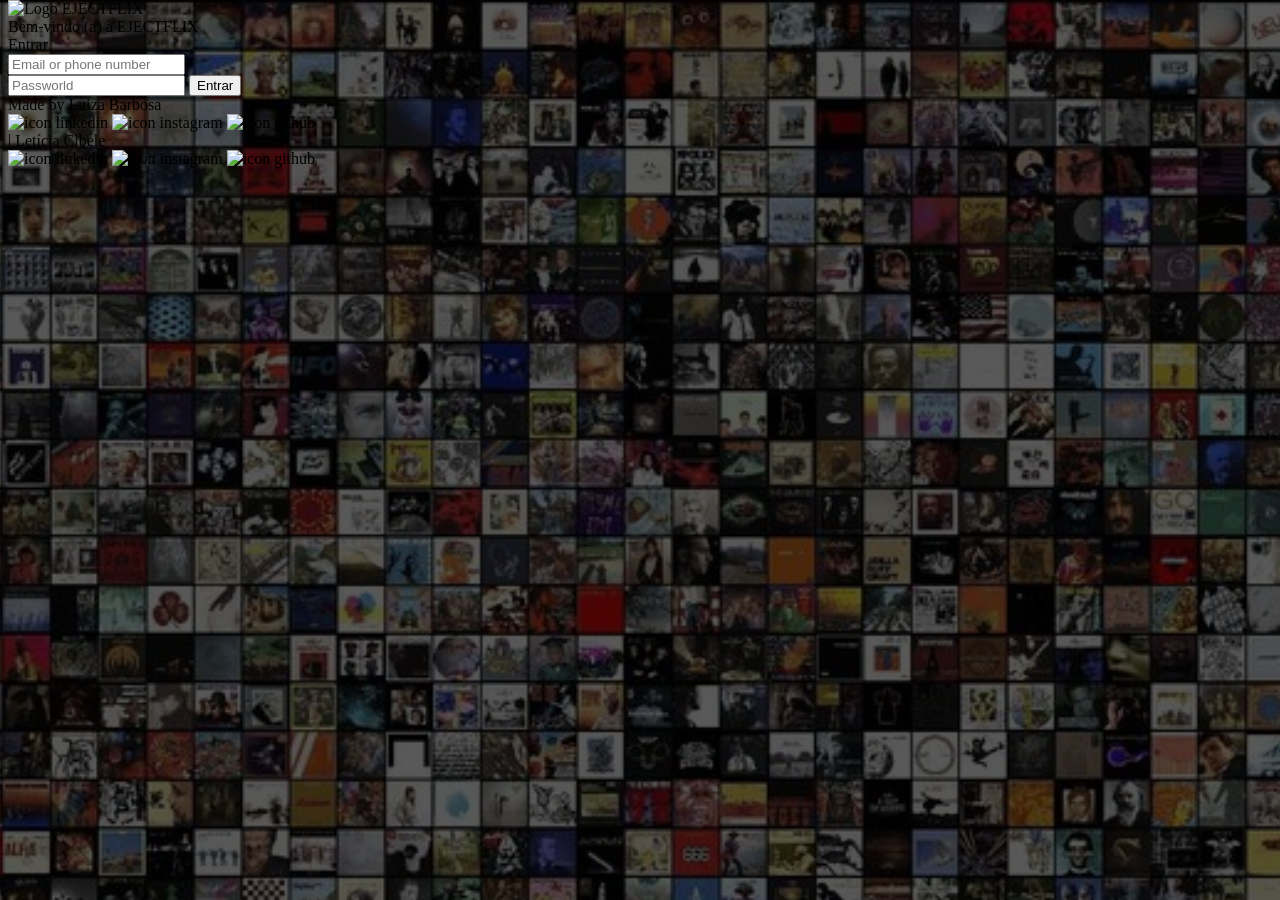
==== index.html @ b6b9d4de "feat: inicio do projeto!🎆 escopo do projeto, html, css e js base." ====
<!DOCTYPE html>
<html lang="pt-BR">
<head>
    <meta charset="UTF-8">
    <meta name="viewport" content="width=device-width, initial-scale=1.0">
    <link rel="stylesheet" href="css/index.css">
    <title>EJECTFLIX</title>
</head>
<body>
    <header>
        <span>
            <img src="" alt="Logo EJECTFLIX">
        </span>
    </header>

    <main>
        <div>
            <form>
                <p>Bem-vindo (a) à EJECTFLIX</p>

                <div class="area-email">
                    <p>Entrar</p>
                    <input type="text" placeholder="Email or phone number">
                </div>

                <input type="text" placeholder="Passworld">

                <button>Entrar</button>
                <a href="paginas/cadastro/cadastro.html"></a>
            </form>
        </div>
    </main>

    <footer>
        <div>
            <p>Made by Luiza Barbosa</p>
            <img src="" alt="icon linkedin">
            <img src="" alt="icon instagram">
            <img src="" alt="icon github">
        </div>
        <div></div>
        <div>
            <p>| Letícia Cibele</p>
            <img src="" alt="icon linkedin">
            <img src="" alt="icon instagram">
            <img src="" alt="icon github">
        </div>
    </footer>

    <script src="js/index.js"></script>
</body>
</html>
---- css/index.css ----
*{
    margin-top: 0;
    margin-bottom: 0;
    box-sizing: border-box;
}

body{

    background-image: linear-gradient(rgba(0, 0, 0, 0.65), rgba(0, 0, 0, 0.65)), url('..//img/imagem-fundo.svg');
}
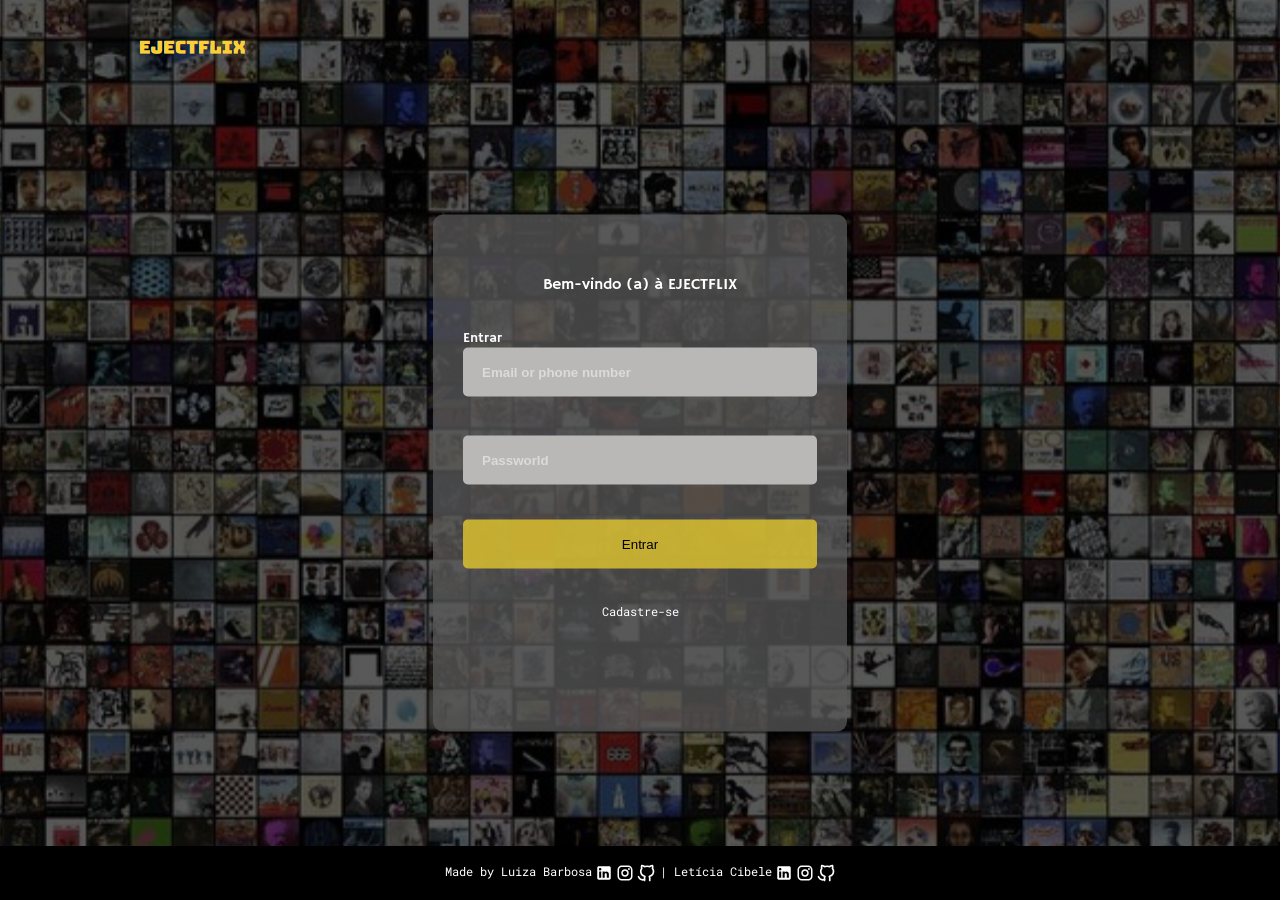
==== commit 4b6c5279: "feat: index do login finalizado" ====
--- a/index.html
+++ b/index.html
@@ -9,41 +9,40 @@
 <body>
     <header>
         <span>
-            <img src="" alt="Logo EJECTFLIX">
+            <img src="img/logo.svg" alt="Logo EJECTFLIX">
         </span>
     </header>
 
     <main>
-        <div>
+        <div class="conteiner-forms">
             <form>
-                <p>Bem-vindo (a) à EJECTFLIX</p>
+                <p class="bemvindo">Bem-vindo (a) à EJECTFLIX</p>
 
                 <div class="area-email">
-                    <p>Entrar</p>
-                    <input type="text" placeholder="Email or phone number">
+                    <p class="entrar">Entrar</p>
+                    <input class="email-or-phone" type="text" placeholder="Email or phone number">
                 </div>
 
-                <input type="text" placeholder="Passworld">
+                <input class="passworld" type="text" placeholder="Passworld">
 
-                <button>Entrar</button>
-                <a href="paginas/cadastro/cadastro.html"></a>
+                <button class="button-entrar">Entrar</button>
+                <a class="link-cadastro" href="paginas/cadastro/cadastro.html">Cadastre-se</a>
             </form>
         </div>
     </main>
 
     <footer>
-        <div>
+        <div class="footer-section">
             <p>Made by Luiza Barbosa</p>
-            <img src="" alt="icon linkedin">
-            <img src="" alt="icon instagram">
-            <img src="" alt="icon github">
+            <img src="img/linkedin.svg" alt="icon linkedin">
+            <img src="img/insta.svg" alt="icon instagram">
+            <img src="img/github.svg" alt="icon github">
         </div>
-        <div></div>
-        <div>
-            <p>| Letícia Cibele</p>
-            <img src="" alt="icon linkedin">
-            <img src="" alt="icon instagram">
-            <img src="" alt="icon github">
+        <div class="footer-section">
+            <p> | Letícia Cibele</p>
+            <img src="img/linkedin.svg" alt="icon linkedin">
+            <img src="img/insta.svg" alt="icon instagram">
+            <img src="img/github.svg" alt="icon github">
         </div>
     </footer>
 
--- a/css/index.css
+++ b/css/index.css
@@ -1,10 +1,183 @@
+@import url('https://fonts.googleapis.com/css2?family=Hammersmith+One&display=swap');
+@import url('https://fonts.googleapis.com/css2?family=Hammersmith+One&family=Roboto+Mono:ital,wght@0,100..700;1,100..700&display=swap');
+
+
 *{
-    margin-top: 0;
-    margin-bottom: 0;
+    margin: 0;
+    padding: 0;
     box-sizing: border-box;
+}
+
+body, html{
+    height: 100%;
 }
 
 body{
 
     background-image: linear-gradient(rgba(0, 0, 0, 0.65), rgba(0, 0, 0, 0.65)), url('..//img/imagem-fundo.svg');
-} +    background-size: cover;
+    background-position: center;
+    font-family: "Hammersmith One", sans-serif;
+    font-weight: 400;
+    font-style: normal;
+    display: flex;
+    flex-direction: column;
+    height: 100vh;
+} 
+
+header{
+    display: flex;
+    align-items: center;
+}
+
+header span{
+    display: flex;
+    justify-content: center;
+    align-items: center;
+    height: 100px;
+    padding-left: 10%;
+}
+
+
+main {
+    position: relative;
+    width: 100%; 
+    height: 100vh; 
+    display: flex; 
+    justify-content: center;
+    align-items: center;
+}
+
+.conteiner-forms {
+    position: absolute;
+    width: 414px;
+    height: 517px;
+    background-color: #585858BF;
+    border-radius: 10px;
+    opacity: 1; 
+    top: 50%;
+    left: 50%;
+    transform: translate(-50%, -50%);
+
+    display: flex;
+    justify-content: center;
+    padding-top: 60px;
+}
+
+form{
+    display: flex;
+    flex-direction: column;
+    gap: 35px;
+}
+
+.bemvindo{
+    position: relative;
+    color: #FFFFFF;
+    display: flex;
+    justify-content: center;
+    align-items: center;
+}
+
+.area-email{
+    width: 354px;
+    height: 71px;
+}
+
+.entrar{
+    color: #FFFFFF;
+    font-size: 14px;
+    font-weight: 400;
+    line-height: 17.5px;
+    text-align: left;
+    text-underline-position: from-font;
+    text-decoration-skip-ink: none;
+    gap: 4px;
+}
+
+.email-or-phone{
+    width: 354px;
+    height: 49px;
+    border-radius: 5px;
+    border: 1px;
+    opacity: 0px;
+    background-color: #BAB7B7;
+    color:  #000000;
+    padding-left: 19px;
+}
+
+.email-or-phone::placeholder{
+    color: #DBDBDB;
+    font-weight: 400px;
+    font-weight: bold;
+}
+
+.passworld{
+    width: 354px;
+    height: 49px;
+    border-radius: 5px;
+    border: 1px;
+    opacity: 0px;
+    background-color: #BAB7B7;
+    
+    padding-left: 19px;
+}
+
+.passworld::placeholder{
+    color: #DBDBDB;
+    font-weight: 400;
+    font-weight: bold;
+}
+
+.button-entrar{
+    width: 354px;
+    height: 49px;
+    border-radius: 5px;
+    border: 1px;
+    opacity: 0px;
+    background-color: #E3C72DCC;
+    color: #000000;
+}
+
+.link-cadastro{
+    font-family: 'Roboto Mono', monospace;
+    font-size: 12px;
+    font-weight: 400;
+    line-height: 15.83px;
+    text-decoration: none;
+    text-decoration-skip-ink: none; 
+    color: #FFFFFF;
+    text-align: center;
+}
+    
+.custom-link:hover {
+    opacity: 1; 
+}
+
+footer{
+    background-color: #000000;
+    width: 100%;
+    height: 65px;
+    display: flex;
+    justify-content: center;
+    align-items: center;
+    gap: 5px;
+}
+
+.footer-section{
+    display: flex;
+    color: #FFFFFF;
+    font-family: Roboto Mono;
+    font-size: 12px;
+    font-weight: 400;
+    line-height: 15.83px;
+    text-align: left;
+    text-underline-position: from-font;
+    text-decoration-skip-ink: none;
+    gap: 3px;
+}
+
+.footer-section img{
+    width: 18px;
+    height: 18px;
+}
+
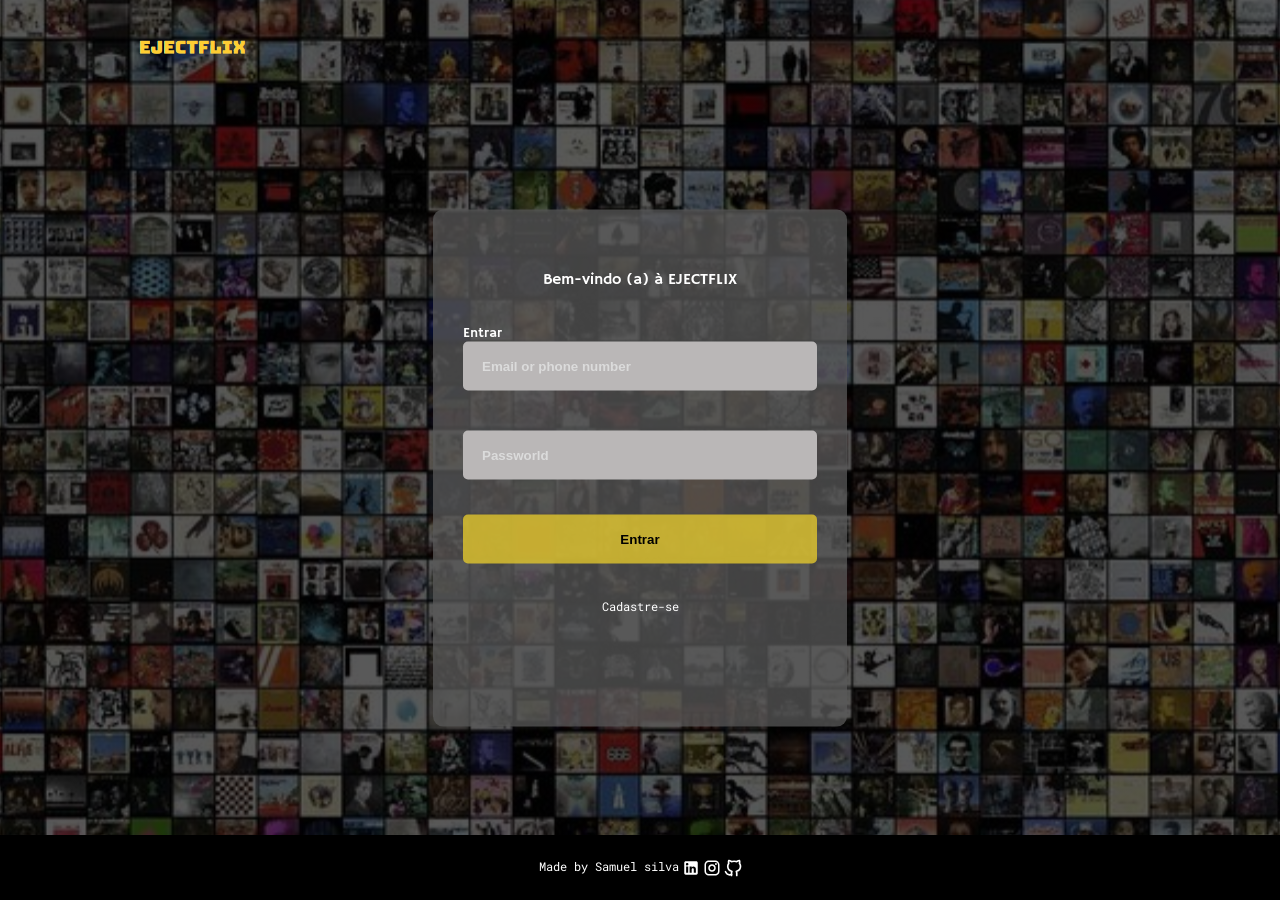
==== commit f3811385: "feat: adicionado page tela de filmes com categoria ajeitiei direitinho a nav categorias" ====
--- a/index.html
+++ b/index.html
@@ -33,13 +33,7 @@
 
     <footer>
         <div class="footer-section">
-            <p>Made by Luiza Barbosa</p>
-            <img src="img/linkedin.svg" alt="icon linkedin">
-            <img src="img/insta.svg" alt="icon instagram">
-            <img src="img/github.svg" alt="icon github">
-        </div>
-        <div class="footer-section">
-            <p> | Letícia Cibele</p>
+            <p> Made by Samuel silva</p>
             <img src="img/linkedin.svg" alt="icon linkedin">
             <img src="img/insta.svg" alt="icon instagram">
             <img src="img/github.svg" alt="icon github">
--- a/css/index.css
+++ b/css/index.css
@@ -13,7 +13,6 @@
 }
 
 body{
-
     background-image: linear-gradient(rgba(0, 0, 0, 0.65), rgba(0, 0, 0, 0.65)), url('..//img/imagem-fundo.svg');
     background-size: cover;
     background-position: center;
@@ -132,6 +131,7 @@
     width: 354px;
     height: 49px;
     border-radius: 5px;
+    font-weight: bold;
     border: 1px;
     opacity: 0px;
     background-color: #E3C72DCC;
@@ -161,6 +161,7 @@
     justify-content: center;
     align-items: center;
     gap: 5px;
+    padding: 30px;
 }
 
 .footer-section{
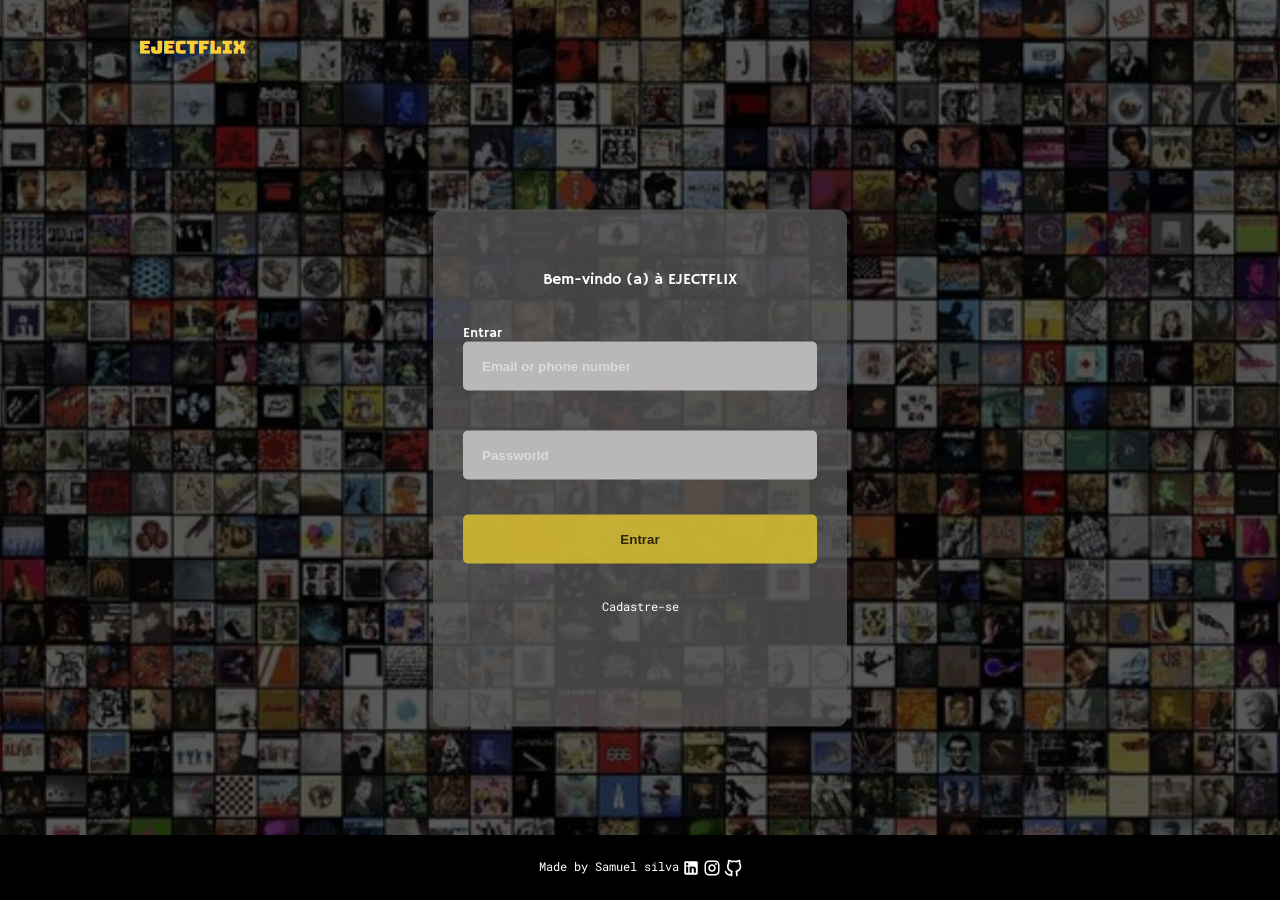
==== commit 43da5be7: "fix: ajuste paginas / feat: novo modal adicionar filmes" ====
--- a/index.html
+++ b/index.html
@@ -23,10 +23,10 @@
                     <input class="email-or-phone" type="text" placeholder="Email or phone number">
                 </div>
 
-                <input class="passworld" type="text" placeholder="Passworld">
+                <input class="passworld" type="password" placeholder="Passworld">
 
-                <button class="button-entrar">Entrar</button>
-                <a class="link-cadastro" href="paginas/cadastro/cadastro.html">Cadastre-se</a>
+                <button id="button-entrar" class="button-entrar">Entrar</button>
+                <a class="link-cadastro" href="paginas/cadastro.html">Cadastre-se</a>
             </form>
         </div>
     </main>
--- a/css/index.css
+++ b/css/index.css
@@ -100,7 +100,7 @@
     border: 1px;
     opacity: 0px;
     background-color: #BAB7B7;
-    color:  #000000;
+    color:  #000000c6;
     padding-left: 19px;
 }
 
@@ -135,7 +135,8 @@
     border: 1px;
     opacity: 0px;
     background-color: #E3C72DCC;
-    color: #000000;
+    color: #000000c6;
+    cursor: pointer;
 }
 
 .link-cadastro{
